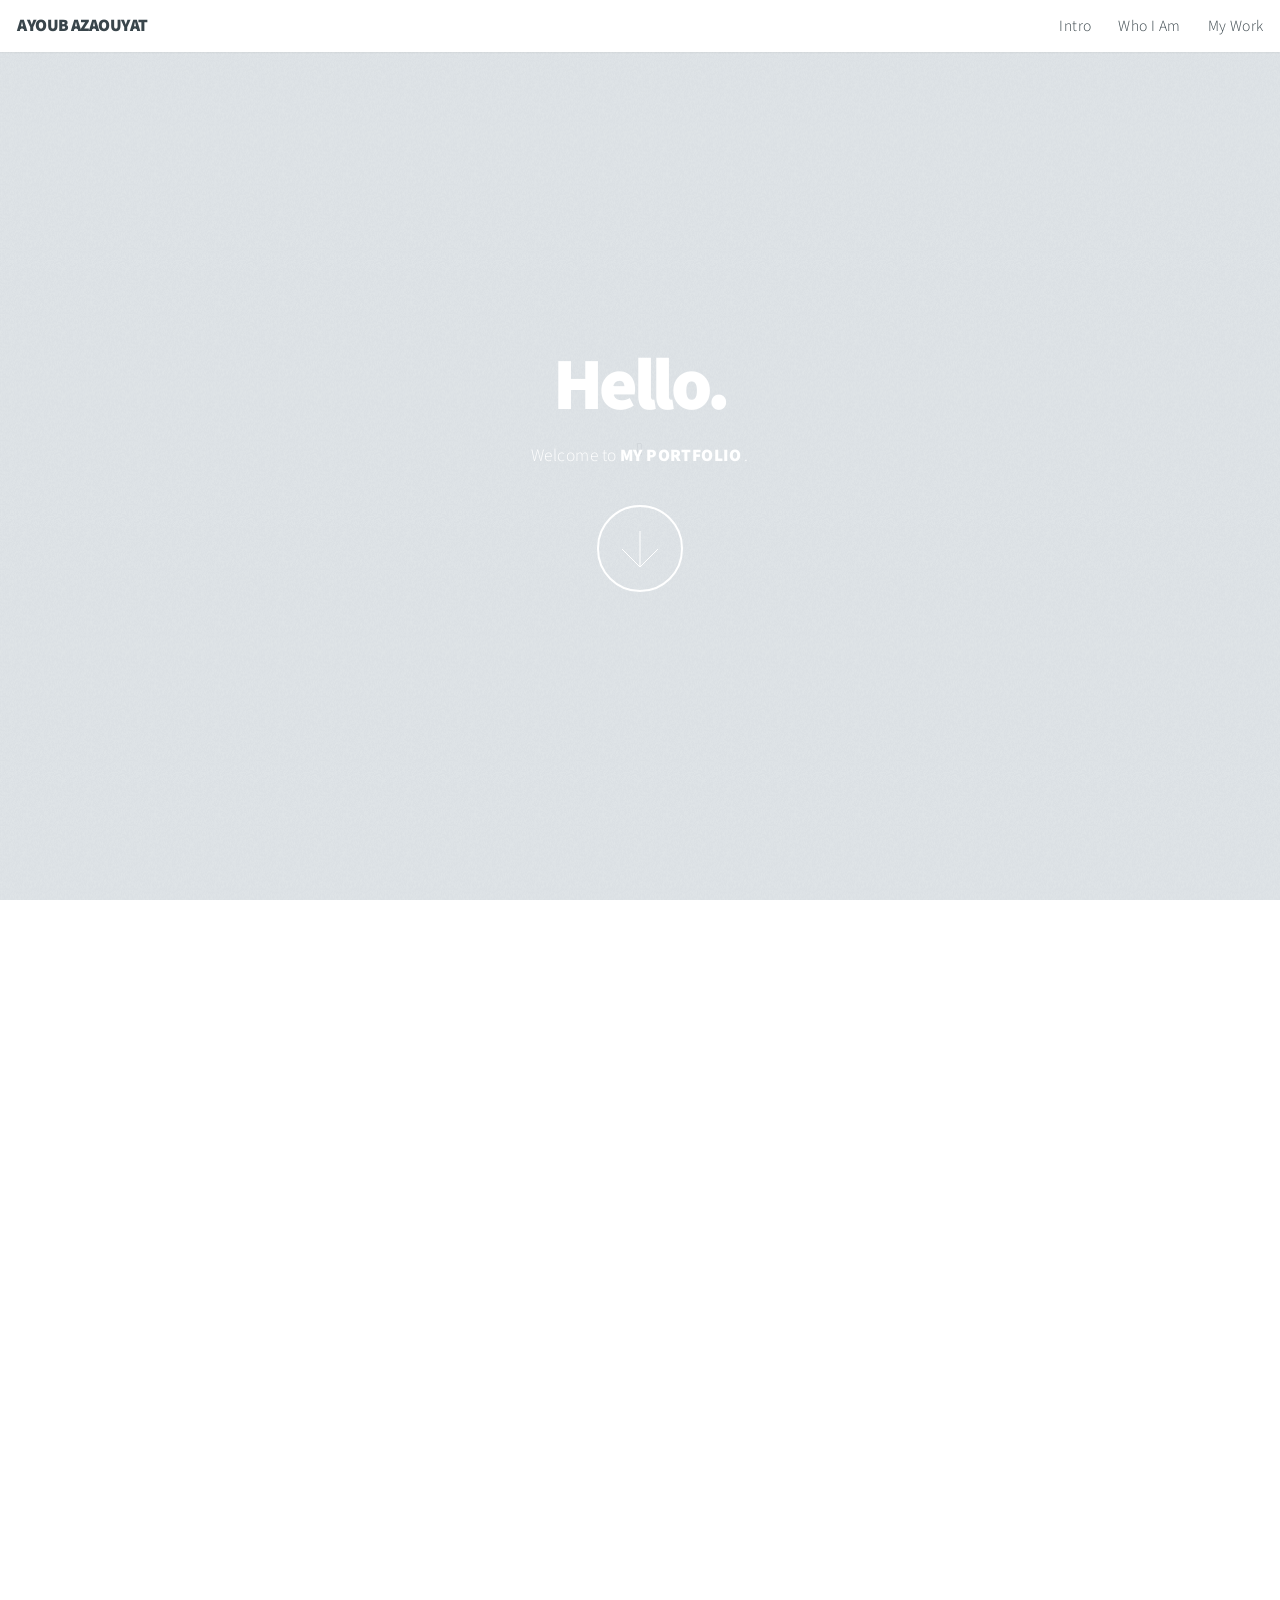
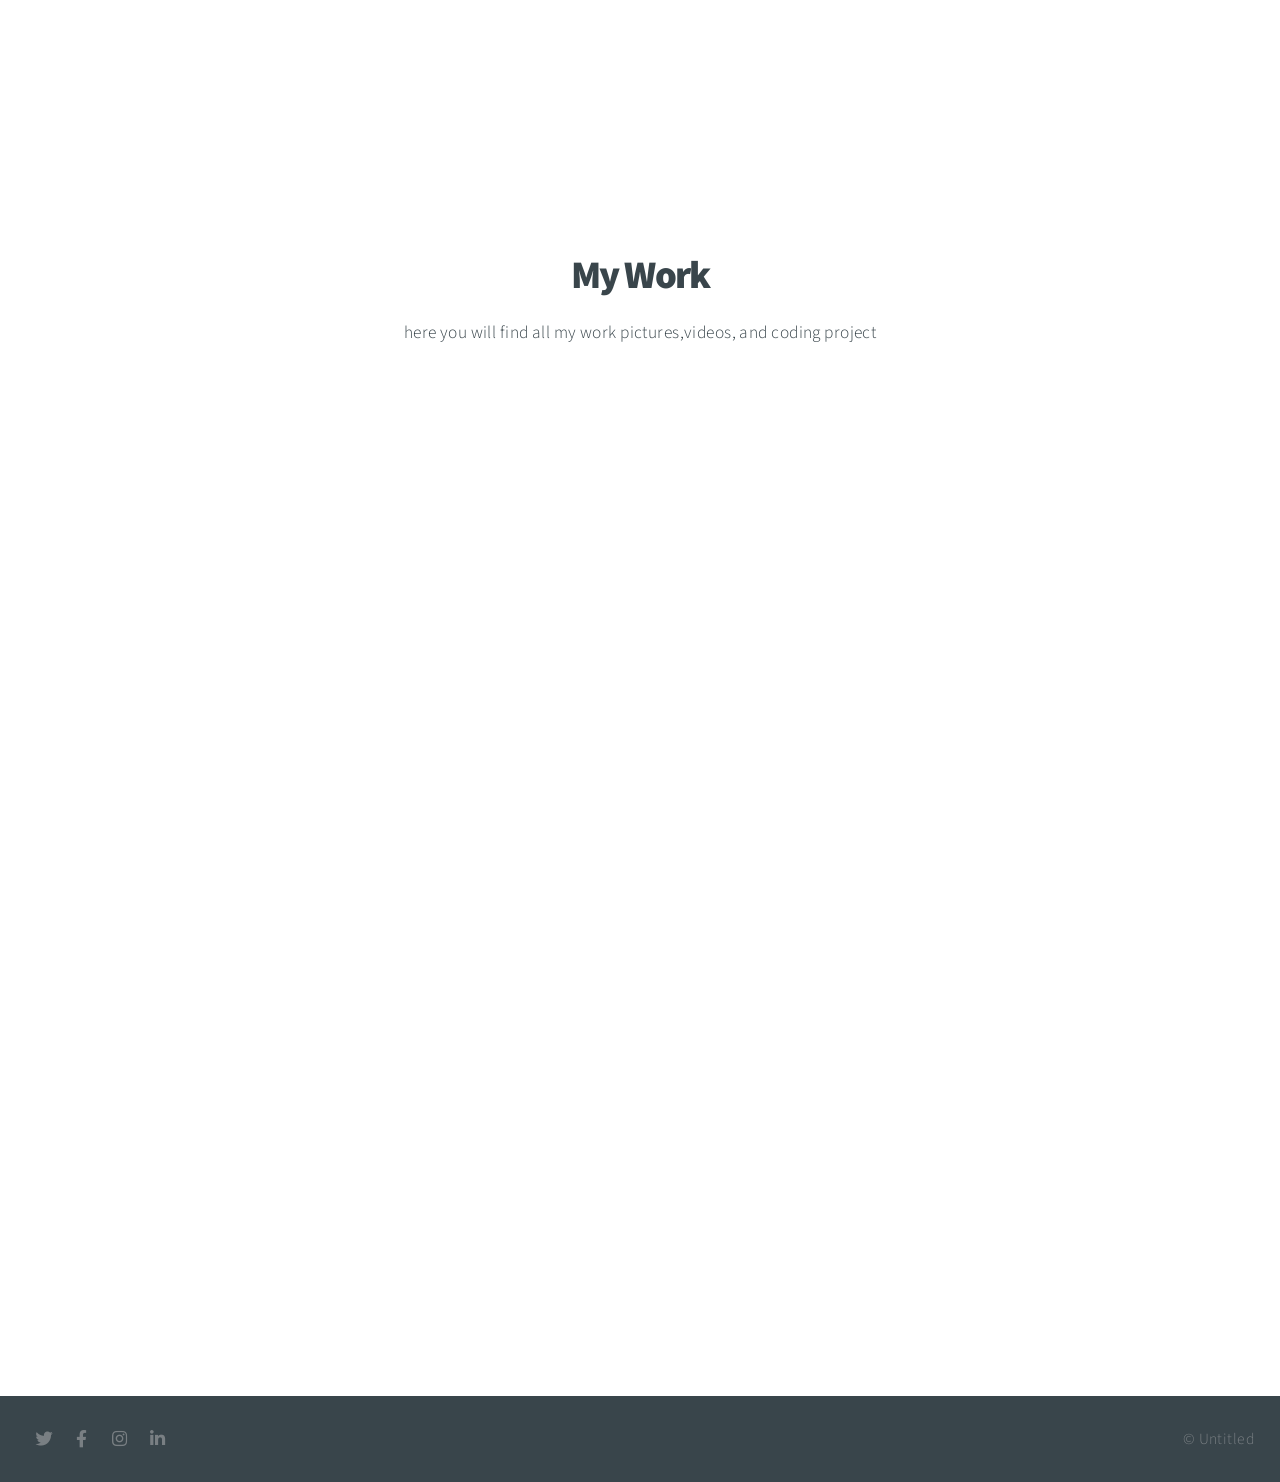
==== index.html @ 5b178b5d "Add files via upload" ====
<!DOCTYPE HTML>
<!--
	Big Picture by HTML5 UP
	html5up.net | @ajlkn
	Free for personal and commercial use under the CCA 3.0 license (html5up.net/license)
-->
<html>
	<head>
		<title>AYOUB AZAOUYAT </title>
		<link rel="shortcut icon" href="images/favicon.ico" />
		<meta charset="utf-8" />
		<meta name="viewport" content="width=device-width, initial-scale=1, user-scalable=no" />
		<link rel="stylesheet" href="assets/css/main.css" />
		<noscript><link rel="stylesheet" href="assets/css/noscript.css" /></noscript>
	</head>
	<body class="is-preload">

		<!-- Header -->
			<header id="header">
				<h1 class="ismi">AYOUB AZAOUYAT</h1>
				<nav>
					<ul>
						<li><a href="#intro">Intro</a></li>
						<li><a href="#one">Who I Am</a></li>
						<li><a href="#work">My Work</a></li>
					</ul>
				</nav>
			</header>

		<!-- Intro -->
			<section id="intro" class="main style1 dark fullscreen">
				<div class="content">
					<header>
						<h2>Hello.</h2>
					</header>
					<p>Welcome to <strong>MY PORTFOLIO</strong> .</p>
					<footer>
						<a href="#one" class="button style2 down">More</a>
					</footer>
				</div>
			</section>

		<!-- One -->
			<section id="one" class="main style2 right dark fullscreen">
				<div class="content box style2">
					<header>
						<h2>Who I Am</h2>
					</header>
					<p>I am a 19 years old boy based in <span class="charta">Morocco</span> Germany who likes coding, taking photos and making videos.</p>
				</div>
				<a href="#work" class="button style2 down anchored">Next</a>
			</section>

		<!-- Two -->
			<!--<section id="two" class="main style2 left dark fullscreen"> to remake it later
				<div class="content box style2">
					<header>
						<h2>What I Do</h2>
					</header>
					<p>I am an informatics bachlore student .</p>
				</div>
				<a href="#work" class="button style2 down anchored">Next</a>
			</section>

		<!-- Work -->
			<section id="work" class="main style3 primary">
				<div class="content">
					<header>
						<h2>My Work</h2>
						<p>here you will find all my work pictures,videos, and coding project</p>
					</header>

					<!-- Gallery  -->
						<div class="gallery">
							<article class="from-left sura">
								<a href="IMG_0287.jpg" class="image fit"><img src="IMG_0287.jpg" title="Elgezira-Agadir" alt="" /></a>
							</article>
							<article class="from-right sura">
								<a href="IMG_0310.jpg" class="image fit"><img src="IMG_0310.jpg" title="Elgezira-Agadir" alt="" /></a>
							</article>
							<article class="from-left sura">
								<a href="IMG_4068.jpg" class="image fit"><img src="IMG_4068.jpg" title="Tangier" alt="" /></a>
							</article>
							<article class="from-right sura">
								<a href="IMG_4949.jpg" class="image fit"><img src="IMG_4949.jpg" title="Elhoceima" alt="" /></a>
							</article>
							<article class="from-left sura">
								<a href="IMG_5507.jpg" class="image fit"><img src="IMG_5507.jpg" title="Nürnberg" alt="" /></a>
							</article>
							<article class="from-right sura">
								<a href="IMG_5125.jpg" class="image fit"><img src="IMG_5125.jpg" title="Remilat-Tangier" alt="" /></a>
							</article>
							
						</div>

				</div>
			</section>

		<!-- Contact -->
			<!--<section id="contact" class="main style3 secondary">
				<div class="content">
					<header>
						<h2>Say Hello.</h2>
						<p>Lorem ipsum dolor sit amet et sapien sed elementum egestas dolore condimentum.</p>
					</header>
					<div class="box">
						<form method="post" action="contact.php">
							<div class="fields">
								<div class="field half"><input type="text" name="name" placeholder="Name" /></div>
								<div class="field half"><input type="email" name="email" placeholder="Email" /></div>
								<div class="field"><textarea name="message" placeholder="Message" rows="6"></textarea></div>
							</div>
							<ul class="actions special">
								<li><input type="submit" value="Send Message" /></li>
							</ul>
						</form>
					</div>
				</div>
			</section>

		<!-- Footer -->
			<footer id="footer">

				<!-- Icons -->
					<ul class="icons">
						<li><a href="https://twitter.com/AyoubAzaouyat?s=08" target="_blank" class="icon brands fa-twitter"><span class="label">Twitter</span></a></li>
						<li><a href="https://www.facebook.com/profile.php?id=100015156432669" target="_blank" class="icon brands fa-facebook-f"><span class="label">Facebook</span></a></li>
						<li><a href="https://www.instagram.com/mylifeline112" target="_blank" class="icon brands fa-instagram"><span class="label">Instagram</span></a></li>
						<li><a href="https://www.linkedin.com/in/ayoub-azaouyat-14863718b/" target="_blank" class="icon brands fa-linkedin-in"><span class="label">LinkedIn</span></a></li>
					</ul>

				<!-- Menu -->
					<ul class="menu">
						<li>&copy; Untitled</li>
					</ul>

			</footer>

		<!-- Scripts -->
			<script src="assets/js/jquery.min.js"></script>
			<script src="assets/js/jquery.poptrox.min.js"></script>
			<script src="assets/js/jquery.scrolly.min.js"></script>
			<script src="assets/js/jquery.scrollex.min.js"></script>
			<script src="assets/js/browser.min.js"></script>
			<script src="assets/js/breakpoints.min.js"></script>
			<script src="assets/js/util.js"></script>
			<script src="assets/js/main.js"></script>

	</body>
</html>
---- assets/css/main.css ----
@import url("https://fonts.googleapis.com/css?family=Source+Sans+Pro:300,900");
@import url("fontawesome-all.min.css");

/*
	Big Picture by HTML5 UP
	html5up.net | @ajlkn
	Free for personal and commercial use under the CCA 3.0 license (html5up.net/license)
*/
.ismi {
	size: 200px;
} 
html, body, div, span, applet, object,
iframe, h1, h2, h3, h4, h5, h6, p, blockquote,
pre, a, abbr, acronym, address, big, cite,
code, del, dfn, em, img, ins, kbd, q, s, samp,
small, strike, strong, sub, sup, tt, var, b,
u, i, center, dl, dt, dd, ol, ul, li, fieldset,
form, label, legend, table, caption, tbody,
tfoot, thead, tr, th, td, article, aside,
canvas, details, embed, figure, figcaption,
footer, header, hgroup, menu, nav, output, ruby,
section, summary, time, mark, audio, video {
	margin: 0;
	padding: 0;
	border: 0;
	font-size: 100%;
	font: courier;
	vertical-align: baseline;}

article, aside, details, figcaption, figure,
footer, header, hgroup, menu, nav, section {
	display: block;}

	.image {
		height: 300px; 
		overflow:hidden; 
	  
	}
	  .image img {
		transition: transform .3s ease;
	  }
	  
	  .image:hover img {
		transform: scale(1.1);
	  }


body {
	line-height: 1;
}

ol, ul {
	list-style: none;
}
body {
	-webkit-text-size-adjust: none;
}


}

input::-moz-focus-inner {
	border: 0;
	padding: 0;
}

input, select, textarea {
	-moz-appearance: none;
	-webkit-appearance: none;
	-ms-appearance: none;
	appearance: none;
}

/* Basic */

	@-ms-viewport {
		width: device-width;
	}

	html {
		height: 100%;
	}

	html {
		box-sizing: border-box;
	}

	*, *:before, *:after {
		box-sizing: inherit;
	}

	body {
		background: #ffffff;
		height: 100%;
		min-width: 320px;
	}

		body.is-preload *, body.is-preload *:before, body.is-preload *:after {
			-moz-animation: none !important;
			-webkit-animation: none !important;
			-ms-animation: none !important;
			animation: none !important;
			-moz-transition: none !important;
			-webkit-transition: none !important;
			-ms-transition: none !important;
			transition: none !important;
		}

/* Spinner */

	@-moz-keyframes spinner-rotate {
		0% {
			-moz-transform: scale(1) rotate(0deg);
			-webkit-transform: scale(1) rotate(0deg);
			-ms-transform: scale(1) rotate(0deg);
			transform: scale(1) rotate(0deg);
		}

		100% {
			-moz-transform: scale(1) rotate(360deg);
			-webkit-transform: scale(1) rotate(360deg);
			-ms-transform: scale(1) rotate(360deg);
			transform: scale(1) rotate(360deg);
		}
	}

	@-webkit-keyframes spinner-rotate {
		0% {
			-moz-transform: scale(1) rotate(0deg);
			-webkit-transform: scale(1) rotate(0deg);
			-ms-transform: scale(1) rotate(0deg);
			transform: scale(1) rotate(0deg);
		}

		100% {
			-moz-transform: scale(1) rotate(360deg);
			-webkit-transform: scale(1) rotate(360deg);
			-ms-transform: scale(1) rotate(360deg);
			transform: scale(1) rotate(360deg);
		}
	}

	@-ms-keyframes spinner-rotate {
		0% {
			-moz-transform: scale(1) rotate(0deg);
			-webkit-transform: scale(1) rotate(0deg);
			-ms-transform: scale(1) rotate(0deg);
			transform: scale(1) rotate(0deg);
		}

		100% {
			-moz-transform: scale(1) rotate(360deg);
			-webkit-transform: scale(1) rotate(360deg);
			-ms-transform: scale(1) rotate(360deg);
			transform: scale(1) rotate(360deg);
		}
	}

	@keyframes spinner-rotate {
		0% {
			-moz-transform: scale(1) rotate(0deg);
			-webkit-transform: scale(1) rotate(0deg);
			-ms-transform: scale(1) rotate(0deg);
			transform: scale(1) rotate(0deg);
		}

		100% {
			-moz-transform: scale(1) rotate(360deg);
			-webkit-transform: scale(1) rotate(360deg);
			-ms-transform: scale(1) rotate(360deg);
			transform: scale(1) rotate(360deg);
		}
	}

/* Loader */

	@-moz-keyframes spinner-show {
		0% {
			fcity: 0;
		}

		100% {
			opacity: 1;
		}
	}

	@-webkit-keyframes spinner-show {
		0% {
			opacity: 0;
		}

		100% {
			opacity: 1;
		}
	}

	@-ms-keyframes spinner-show {
		0% {
			opacity: 0;
		}

		100% {
			opacity: 1;
		}
	}

	@keyframes spinner-show {
		0% {
			opacity: 0;
		}

		100% {
			opacity: 1;
		}
	}

	@-moz-keyframes spinner-hide {
		0% {
			-moz-transform: scale(1) rotate(0deg);
			-webkit-transform: scale(1) rotate(0deg);
			-ms-transform: scale(1) rotate(0deg);
			transform: scale(1) rotate(0deg);
			color: #e5e6e7;
			z-index: 100001;
		}

		99% {
			-moz-transform: scale(0.5) rotate(360deg);
			-webkit-transform: scale(0.5) rotate(360deg);
			-ms-transform: scale(0.5) rotate(360deg);
			transform: scale(0.5) rotate(360deg);
			color: #e5e6e7;
			z-index: 100001;
		}

		100% {
			-moz-transform: scale(0.5) rotate(360deg);
			-webkit-transform: scale(0.5) rotate(360deg);
			-ms-transform: scale(0.5) rotate(360deg);
			transform: scale(0.5) rotate(360deg);
			color: #e5e6e7;
			z-index: -1;
		}
	}

	@-webkit-keyframes spinner-hide {
		0% {
			-moz-transform: scale(1) rotate(0deg);
			-webkit-transform: scale(1) rotate(0deg);
			-ms-transform: scale(1) rotate(0deg);
			transform: scale(1) rotate(0deg);
			color: #e5e6e7;
			z-index: 100001;
		}

		99% {
			-moz-transform: scale(0.5) rotate(360deg);
			-webkit-transform: scale(0.5) rotate(360deg);
			-ms-transform: scale(0.5) rotate(360deg);
			transform: scale(0.5) rotate(360deg);
			color: #e5e6e7;
			z-index: 100001;
		}

		100% {
			-moz-transform: scale(0.5) rotate(360deg);
			-webkit-transform: scale(0.5) rotate(360deg);
			-ms-transform: scale(0.5) rotate(360deg);
			transform: scale(0.5) rotate(360deg);
			color: #e5e6e7;
			z-index: -1;
		}
	}

	@-ms-keyframes spinner-hide {
		0% {
			-moz-transform: scale(1) rotate(0deg);
			-webkit-transform: scale(1) rotate(0deg);
			-ms-transform: scale(1) rotate(0deg);
			transform: scale(1) rotate(0deg);
			color: #e5e6e7;
			z-index: 100001;
		}

		99% {
			-moz-transform: scale(0.5) rotate(360deg);
			-webkit-transform: scale(0.5) rotate(360deg);
			-ms-transform: scale(0.5) rotate(360deg);
			transform: scale(0.5) rotate(360deg);
			color: #e5e6e7;
			z-index: 100001;
		}

		100% {
			-moz-transform: scale(0.5) rotate(360deg);
			-webkit-transform: scale(0.5) rotate(360deg);
			-ms-transform: scale(0.5) rotate(360deg);
			transform: scale(0.5) rotate(360deg);
			color: #e5e6e7;
			z-index: -1;
		}
	}

	@keyframes spinner-hide {
		0% {
			-moz-transform: scale(1) rotate(0deg);
			-webkit-transform: scale(1) rotate(0deg);
			-ms-transform: scale(1) rotate(0deg);
			transform: scale(1) rotate(0deg);
			color: #e5e6e7;
			z-index: 100001;
		}

		99% {
			-moz-transform: scale(0.5) rotate(360deg);
			-webkit-transform: scale(0.5) rotate(360deg);
			-ms-transform: scale(0.5) rotate(360deg);
			transform: scale(0.5) rotate(360deg);
			color: #e5e6e7;
			z-index: 100001;
		}

		100% {
			-moz-transform: scale(0.5) rotate(360deg);
			-webkit-transform: scale(0.5) rotate(360deg);
			-ms-transform: scale(0.5) rotate(360deg);
			transform: scale(0.5) rotate(360deg);
			color: #e5e6e7;
			z-index: -1;
		}
	}

	@-moz-keyframes overlay-hide {
		0% {
			opacity: 1;
			z-index: 100000;
		}

		15% {
			opacity: 1;
			z-index: 100000;
		}

		99% {
			opacity: 0;
			z-index: 100000;
		}

		100% {
			opacity: 0;
			z-index: -1;
		}
	}

	@-webkit-keyframes overlay-hide {
		0% {
			opacity: 1;
			z-index: 100000;
		}

		15% {
			opacity: 1;
			z-index: 100000;
		}

		99% {
			opacity: 0;
			z-index: 100000;
		}

		100% {
			opacity: 0;
			z-index: -1;
		}
	}

	@-ms-keyframes overlay-hide {
		0% {
			opacity: 1;
			z-index: 100000;
		}

		15% {
			opacity: 1;
			z-index: 100000;
		}

		99% {
			opacity: 0;
			z-index: 100000;
		}

		100% {
			opacity: 0;
			z-index: -1;
		}
	}

	@keyframes overlay-hide {
		0% {
			opacity: 1;
			z-index: 100000;
		}

		15% {
			opacity: 1;
			z-index: 100000;
		}

		99% {
			opacity: 0;
			z-index: 100000;
		}

		100% {
			opacity: 0;
			z-index: -1;
		}
	}

	body {
		text-decoration: none;
	}

		body:before {
			-moz-animation: spinner-show 1.5s 1 0.25s ease forwards, spinner-hide 0.25s ease-in-out forwards !important;
			-webkit-animation: spinner-show 1.5s 1 0.25s ease forwards, spinner-hide 0.25s ease-in-out forwards !important;
			-ms-animation: spinner-show 1.5s 1 0.25s ease forwards, spinner-hide 0.25s ease-in-out forwards !important;
			animation: spinner-show 1.5s 1 0.25s ease forwards, spinner-hide 0.25s ease-in-out forwards !important;
			-moz-transform-origin: 50% 50%;
			-webkit-transform-origin: 50% 50%;
			-ms-transform-origin: 50% 50%;
			transform-origin: 50% 50%;
			-moz-osx-font-smoothing: grayscale;
			-webkit-font-smoothing: antialiased;
			font-family: FontAwesome;
			font-style: normal;
			font-weight: normal;
			text-transform: none !important;
			color: #e5e6e7;
			content: '\f1ce';
			cursor: default;
			display: block;
			font-size: 2em;
			height: 2em;
			left: 50%;
			line-height: 2em;
			margin: -1em 0 0 -1em;
			opacity: 0;
			position: fixed;
			text-align: center;
			top: 50%;
			width: 2em;
			z-index: -1;
		}

		body:after {
			-moz-animation: overlay-hide 1.5s ease-in forwards !important;
			-webkit-animation: overlay-hide 1.5s ease-in forwards !important;
			-ms-animation: overlay-hide 1.5s ease-in forwards !important;
			animation: overlay-hide 1.5s ease-in forwards !important;
			background: #ffffff;
			content: '';
			display: block;
			height: 100%;
			left: 0;
			opacity: 0;
			position: fixed;
			top: 0;
			width: 100%;
			z-index: -1;
		}

		body.is-preload:before {
			-moz-animation: spinner-show 1.5s 1 0.25s ease forwards, spinner-rotate 0.75s infinite linear !important;
			-webkit-animation: spinner-show 1.5s 1 0.25s ease forwards, spinner-rotate 0.75s infinite linear !important;
			-ms-animation: spinner-show 1.5s 1 0.25s ease forwards, spinner-rotate 0.75s infinite linear !important;
			animation: spinner-show 1.5s 1 0.25s ease forwards, spinner-rotate 0.75s infinite linear !important;
			z-index: 100001;
		}

		body.is-preload:after {
			-moz-animation: none !important;
			-webkit-animation: none !important;
			-ms-animation: none !important;
			animation: none !important;
			opacity: 1;
			z-index: 100000;
		}

	@media (-webkit-min-device-pixel-ratio: 2) {

		body:before {
			line-height: 2.025em;
		}

	}

/* Type */

	body, input, textarea, select {
		font-family: "Source Sans Pro", "sans-serif";
		font-weight: 300;
		font-size: 18pt;
		line-height: 1.75em;
		color: #39454b;
		letter-spacing: 0.025em;
	}

		@media screen and (max-width: 1920px) {

			body, input, textarea, select {
				font-size: 17pt;
			}

		}

		@media screen and (max-width: 1680px) {

			body, input, textarea, select {
				font-size: 15pt;
			}

		}

		@media screen and (max-width: 1280px) {

			body, input, textarea, select {
				font-size: 13pt;
			}

		}

		@media screen and (max-width: 1000px) {

			body, input, textarea, select {
				font-size: 13pt;
			}

		}

		@media screen and (max-width: 736px) {

			body, input, textarea, select {
				font-size: 12pt;
				line-height: 1.5em;
			}

		}

	h1, h2, h3, h4, h5, h6 {
		font-weight: 900;
		color: inherit;
		letter-spacing: -0.0325em;
	}

		h1 a, h2 a, h3 a, h4 a, h5 a, h6 a {
			color: inherit;
			text-decoration: none;
		}

	h2 {
		font-size: 2.25em;
		line-height: 1.25em;
		letter-spacing: -0.05em;
	}

	@media screen and (max-width: 736px) {

		h2 {
			font-size: 1.5em;
		}

	}

	strong, b {
		font-weight: 900;
		color: inherit;
	}

	em, i {
		font-style: italic;
	}

	a {
		-moz-transition: color 0.2s ease-in-out;
		-webkit-transition: color 0.2s ease-in-out;
		-ms-transition: color 0.2s ease-in-out;
		transition: color 0.2s ease-in-out;
		color: #98c593;
	}

	sub {
		position: relative;
		top: 0.5em;
		font-size: 0.8em;
	}

	sup {
		position: relative;
		top: -0.5em;
		font-size: 0.8em;
	}

	hr {
		border: 0;
		border-top: solid 1px #e5e6e7;
	}

	blockquote {
		border-left: solid 0.5em #e5e6e7;
		padding: 1em 0 1em 2em;
		font-style: italic;
	}

	p, ul, ol, dl, table {
		margin-bottom: 1em;
	}

/* Box */

	.box {
		background: #ffffff;
		color: #39454b;
		padding: 2em;
	}

		.box > :last-child {
			margin-bottom: 0;
		}

		.box.style2 {
			padding: 3.5em 2.5em 3.5em 2.5em;
		}

		@media screen and (max-width: 736px) {

			.box {
				padding: 1em;
			}

				.box.style2 {
					padding: 1.5em 1.25em 1.5em 1.25em;
					background-color: rgba(255, 255, 255, 0.9);
				}

		}

/* Button */

	input[type="button"],
	input[type="submit"],
	input[type="reset"],
	.button,
	button {
		-moz-appearance: none;
		-webkit-appearance: none;
		-ms-appearance: none;
		appearance: none;
		-moz-transition: background-color 0.2s ease-in-out;
		-webkit-transition: background-color 0.2s ease-in-out;
		-ms-transition: background-color 0.2s ease-in-out;
		transition: background-color 0.2s ease-in-out;
		background-color: #98c593;
		border: 0;
		border-radius: 3.5em;
		color: #ffffff;
		cursor: pointer;
		display: inline-block;
		height: 3.5em;
		line-height: 3.5em;
		outline: 0;
		padding: 0 2em 0 2em;
		position: relative;
		text-align: center;
		text-decoration: none;
	}

		input[type="button"].down,
		input[type="submit"].down,
		input[type="reset"].down,
		.button.down,
		button.down {
			width: 5em;
			height: 5em;
			line-height: 4.5em;
			padding: 0;
			background-image: url("images/dark-arrow.svg");
			background-position: center center;
			background-repeat: no-repeat;
			text-indent: -10em;
			overflow: hidden;
		}

			input[type="button"].down.anchored,
			input[type="submit"].down.anchored,
			input[type="reset"].down.anchored,
			.button.down.anchored,
			button.down.anchored {
				bottom: 0;
				border-bottom: 0;
				border-radius: 3em 3em 0 0;
				height: 4.5em;
				margin-left: -2.5em;
			}

		input[type="button"].anchored,
		input[type="submit"].anchored,
		input[type="reset"].anchored,
		.button.anchored,
		button.anchored {
			position: absolute;
			left: 50%;
		}

		input[type="button"]:hover,
		input[type="submit"]:hover,
		input[type="reset"]:hover,
		.button:hover,
		button:hover {
			background-color: #a8cea4;
		}

		input[type="button"]:active,
		input[type="submit"]:active,
		input[type="reset"]:active,
		.button:active,
		button:active {
			background-color: #88bc82;
		}

		input[type="button"].style2,
		input[type="submit"].style2,
		input[type="reset"].style2,
		.button.style2,
		button.style2 {
			background-color: transparent;
			border: solid 2px #e5e6e7;
			color: inherit;
		}

			input[type="button"].style2:hover,
			input[type="submit"].style2:hover,
			input[type="reset"].style2:hover,
			.button.style2:hover,
			button.style2:hover {
				background-color: rgba(229, 230, 231, 0.25);
			}

			input[type="button"].style2:active,
			input[type="submit"].style2:active,
			input[type="reset"].style2:active,
			.button.style2:active,
			button.style2:active {
				background-color: rgba(229, 230, 231, 0.375);
			}

			input[type="button"].style2.down,
			input[type="submit"].style2.down,
			input[type="reset"].style2.down,
			.button.style2.down,
			button.style2.down {
				background-image: url("images/arrow.svg");
			}

/* Form */

	form {
		margin: 0 0 2em 0;
	}

		form > :last-child {
			margin-bottom: 0;
		}

		form > .fields {
			display: -moz-flex;
			display: -webkit-flex;
			display: -ms-flex;
			display: flex;
			-moz-flex-wrap: wrap;
			-webkit-flex-wrap: wrap;
			-ms-flex-wrap: wrap;
			flex-wrap: wrap;
			width: calc(100% + 3em);
			margin: -1.5em 0 2em -1.5em;
		}

			form > .fields > .field {
				-moz-flex-grow: 0;
				-webkit-flex-grow: 0;
				-ms-flex-grow: 0;
				flex-grow: 0;
				-moz-flex-shrink: 0;
				-webkit-flex-shrink: 0;
				-ms-flex-shrink: 0;
				flex-shrink: 0;
				padding: 1.5em 0 0 1.5em;
				width: calc(100% - 1.5em);
			}

				form > .fields > .field.half {
					width: calc(50% - 0.75em);
				}

				form > .fields > .field.third {
					width: calc(100%/3 - 0.5em);
				}

				form > .fields > .field.quarter {
					width: calc(25% - 0.375em);
				}

		@media screen and (max-width: 480px) {

			form > .fields {
				width: calc(100% + 2em);
				margin: -1em 0 2em -1em;
			}

				form > .fields > .field {
					padding: 1em 0 0 1em;
					width: calc(100% - 1em);
				}

					form > .fields > .field.half {
						width: calc(100% - 1em);
					}

					form > .fields > .field.third {
						width: calc(100% - 1em);
					}

					form > .fields > .field.quarter {
						width: calc(100% - 1em);
					}

		}

	label {
		display: block;
	}

	input[type="text"],
	input[type="password"],
	input[type="email"],
	input[type="tel"],
	input[type="search"],
	input[type="url"],
	select,
	textarea {
		-moz-appearance: none;
		-webkit-appearance: none;
		-ms-appearance: none;
		appearance: none;
		-moz-transition: border-color 0.2s ease-in-out, color 0.2s ease-in-out;
		-webkit-transition: border-color 0.2s ease-in-out, color 0.2s ease-in-out;
		-ms-transition: border-color 0.2s ease-in-out, color 0.2s ease-in-out;
		transition: border-color 0.2s ease-in-out, color 0.2s ease-in-out;
		color: #39454b;
		display: block;
		width: 100%;
		padding: 0.65em 0.75em;
		background: none;
		border: solid 2px #e5e6e7;
		color: inherit;
		border-radius: 0.5em;
		outline: none;
	}

		input[type="text"]:focus,
		input[type="password"]:focus,
		input[type="email"]:focus,
		input[type="tel"]:focus,
		input[type="search"]:focus,
		input[type="url"]:focus,
		select:focus,
		textarea:focus {
			border-color: #9ac8e9;
		}

	input[type="text"],
	input[type="password"],
	input[type="email"],
	input[type="tel"],
	input[type="search"],
	input[type="url"],
	select {
		line-height: 1.35em;
	}

	textarea {
		min-height: 8em;
	}

	::-moz-focus-inner {
		border: 0;
	}

	::-webkit-input-placeholder {
		opacity: 0.375;
	}

	:-moz-placeholder {
		opacity: 0.375;
	}

	::-moz-placeholder {
		opacity: 0.375;
	}

	:-ms-input-placeholder {
		opacity: 0.375;
	}

/* Icon */

	.icon {
		text-decoration: none;
		position: relative;
		text-decoration: none;
	}

		.icon:before {
			-moz-osx-font-smoothing: grayscale;
			-webkit-font-smoothing: antialiased;
			display: inline-block;
			font-style: normal;
			font-variant: normal;
			text-rendering: auto;
			line-height: 1;
			text-transform: none !important;
			font-family: 'Font Awesome 5 Free';
			font-weight: 400;
		}

		.icon:before {
			line-height: inherit;
		}

		.icon > .label {
			display: none;
		}

		.icon.solid:before {
			font-weight: 900;
		}

		.icon.brands:before {
			font-family: 'Font Awesome 5 Brands';
		}

/* Image */

	.image {
		position: relative;
		display: inline-block;
	}

		.image:before {
			content: '';
			position: absolute;
			left: 0;
			top: 0;
			width: 100%;
			height: 100%;
			background: url("images/overlay.png");
		}

		.image img {
			display: block;
			width: 100%;
		}

		.image.featured {
			display: block;
			width: 100%;
			margin: 0 0 2em 0;
		}

		.image.fit {
			display: block;
			width: 100%;
		}

		.image.left {
			float: left;
			margin: 0 2em 2em 0;
		}

		.image.centered {
			display: block;
			margin: 0 0 2em 0;
		}

			.image.centered img {
				margin: 0 auto;
				width: auto;
			}

/* List */

	ul.default {
		list-style: disc;
		padding-left: 1em;
	}

		ul.default li {
			padding-left: 0.5em;
		}

	ul.menu {
		cursor: default;
	}

		ul.menu li {
			display: inline-block;
			line-height: 1em;
			border-left: solid 1px #e5e6e7;
			padding: 0 0 0 0.5em;
			margin: 0 0 0 0.5em;
		}

			ul.menu li:first-child {
				border-left: 0;
				padding-left: 0;
				margin-left: 0;
			}

	ol.default {
		list-style: decimal;
		padding-left: 1.25em;
	}

		ol.default li {
			padding-left: 0.25em;
		}

/* Actions */

	ul.actions {
		display: -moz-flex;
		display: -webkit-flex;
		display: -ms-flex;
		display: flex;
		cursor: default;
		list-style: none;
		margin-left: -1em;
		padding-left: 0;
	}

		ul.actions li {
			padding: 0 0 0 1em;
			vertical-align: middle;
		}

		ul.actions.special {
			-moz-justify-content: center;
			-webkit-justify-content: center;
			-ms-justify-content: center;
			justify-content: center;
			width: 100%;
			margin-left: 0;
		}

			ul.actions.special li:first-child {
				padding-left: 0;
			}

		ul.actions.stacked {
			-moz-flex-direction: column;
			-webkit-flex-direction: column;
			-ms-flex-direction: column;
			flex-direction: column;
			margin-left: 0;
		}

			ul.actions.stacked li {
				padding: 1.3em 0 0 0;
			}

				ul.actions.stacked li:first-child {
					padding-top: 0;
				}

		ul.actions.fit {
			width: calc(100% + 1em);
		}

			ul.actions.fit li {
				-moz-flex-grow: 1;
				-webkit-flex-grow: 1;
				-ms-flex-grow: 1;
				flex-grow: 1;
				-moz-flex-shrink: 1;
				-webkit-flex-shrink: 1;
				-ms-flex-shrink: 1;
				flex-shrink: 1;
				width: 100%;
			}

				ul.actions.fit li > * {
					width: 100%;
				}

			ul.actions.fit.stacked {
				width: 100%;
			}

		@media screen and (max-width: 480px) {

			ul.actions:not(.fixed) {
				-moz-flex-direction: column;
				-webkit-flex-direction: column;
				-ms-flex-direction: column;
				flex-direction: column;
				margin-left: 0;
				width: 100% !important;
			}

				ul.actions:not(.fixed) li {
					-moz-flex-grow: 1;
					-webkit-flex-grow: 1;
					-ms-flex-grow: 1;
					flex-grow: 1;
					-moz-flex-shrink: 1;
					-webkit-flex-shrink: 1;
					-ms-flex-shrink: 1;
					flex-shrink: 1;
					padding: 1em 0 0 0;
					text-align: center;
					width: 100%;
				}

					ul.actions:not(.fixed) li > * {
						width: 100%;
					}

					ul.actions:not(.fixed) li:first-child {
						padding-top: 0;
					}

					ul.actions:not(.fixed) li input[type="submit"],
					ul.actions:not(.fixed) li input[type="reset"],
					ul.actions:not(.fixed) li input[type="button"],
					ul.actions:not(.fixed) li button,
					ul.actions:not(.fixed) li .button {
						width: 100%;
					}

						ul.actions:not(.fixed) li input[type="submit"].icon:before,
						ul.actions:not(.fixed) li input[type="reset"].icon:before,
						ul.actions:not(.fixed) li input[type="button"].icon:before,
						ul.actions:not(.fixed) li button.icon:before,
						ul.actions:not(.fixed) li .button.icon:before {
							margin-left: -0.5rem;
						}

		}

/* Icons */

	ul.icons {
		cursor: default;
	}

		ul.icons li {
			display: inline-block;
		}

		ul.icons a {
			display: inline-block;
			width: 2em;
			height: 2em;
			line-height: 2em;
			text-align: center;
			border: 0;
		}

/* Sections/Article */

	header {
		margin-bottom: 1em;
	}

		header p {
			display: block;
			margin: 1em 0 0 0;
			padding: 0 0 0.5em 0;
		}

	footer {
		margin-top: 2em;
	}

/* Table */

	table {
		width: 100%;
	}

		table.default {
			width: 100%;
		}

			table.default tbody tr:nth-child(2n+2) {
				background: rgba(229, 230, 231, 0.5);
			}

			table.default td {
				padding: 0.5em 1em 0.5em 1em;
			}

			table.default th {
				text-align: left;
				font-weight: 900;
				padding: 0.5em 1em 0.5em 1em;
			}

			table.default thead {
				background: #39454b;
				color: #ffffff;
			}

			table.default tfoot {
				background: #e5e6e7;
			}

/* Poptrox */

	.poptrox-popup {
		-moz-box-sizing: content-box;
		-webkit-box-sizing: content-box;
		-ms-box-sizing: content-box;
		box-sizing: content-box;
		background: #fff;
		padding-bottom: 3em;
		box-shadow: 0 0.1em 0.15em 0 rgba(0, 0, 0, 0.15);
	}

		.poptrox-popup .loader {
			position: absolute;
			top: 50%;
			left: 50%;
			margin: -1em 0 0 -1em;
			width: 2em;
			height: 2em;
			display: block;
			font-size: 2em;
		}

			.poptrox-popup .loader:before {
				-moz-animation: spinner-rotate 0.75s infinite linear !important;
				-webkit-animation: spinner-rotate 0.75s infinite linear !important;
				-ms-animation: spinner-rotate 0.75s infinite linear !important;
				animation: spinner-rotate 0.75s infinite linear !important;
				-moz-osx-font-smoothing: grayscale;
				-webkit-font-smoothing: antialiased;
				font-family: FontAwesome;
				font-style: normal;
				font-weight: normal;
				text-transform: none !important;
				color: #e5e6e7;
				content: '\f1ce';
				cursor: default;
				display: block;
				height: 2em;
				left: 0;
				line-height: 2em;
				position: absolute;
				text-align: center;
				top: 0;
				width: 2em;
			}

		.poptrox-popup .caption {
			position: absolute;
			bottom: 0;
			left: 0;
			background: #ffffff;
			width: 100%;
			height: 3em;
			line-height: 2.8em;
			text-align: center;
			cursor: default;
			z-index: 1;
			font-size: 0.9em;
		}

		.poptrox-popup .nav-next,
		.poptrox-popup .nav-previous {
			-moz-transition: opacity 0.2s ease-in-out;
			-webkit-transition: opacity 0.2s ease-in-out;
			-ms-transition: opacity 0.2s ease-in-out;
			transition: opacity 0.2s ease-in-out;
			position: absolute;
			top: 0;
			width: 50%;
			height: 100%;
			opacity: 0;
			cursor: pointer;
			background: rgba(0, 0, 0, 0.01);
			-webkit-tap-highlight-color: rgba(255, 255, 255, 0);
		}

		.poptrox-popup .nav-next:before,
		.poptrox-popup .nav-previous:before {
			content: '';
			position: absolute;
			width: 96px;
			height: 64px;
			background: url("images/poptrox-nav.svg");
			top: calc(50% - 1.5em);
			margin: -32px 0 0 0;
		}

		.poptrox-popup:hover .nav-next,
		.poptrox-popup:hover .nav-previous {
			opacity: 0.5;
		}

		.poptrox-popup:hover .nav-next:hover,
		.poptrox-popup:hover .nav-previous:hover {
			opacity: 1.0;
		}

		.poptrox-popup .nav-previous:before {
			-moz-transform: scaleX(-1);
			-webkit-transform: scaleX(-1);
			-ms-transform: scaleX(-1);
			transform: scaleX(-1);
			-ms-filter: "FlipH";
			filter: FlipH;
		}

		.poptrox-popup .nav-next {
			right: 0;
		}

			.poptrox-popup .nav-next:before {
				right: 0;
			}

		.poptrox-popup .nav-previous {
			left: 0;
		}

			.poptrox-popup .nav-previous:before {
				left: 0;
			}

		.poptrox-popup .closer {
			-moz-transition: opacity 0.2s ease-in-out;
			-webkit-transition: opacity 0.2s ease-in-out;
			-ms-transition: opacity 0.2s ease-in-out;
			transition: opacity 0.2s ease-in-out;
			position: absolute;
			top: 0;
			right: 0;
			width: 64px;
			height: 64px;
			text-indent: -9999px;
			z-index: 2;
			opacity: 0;
			-webkit-tap-highlight-color: rgba(255, 255, 255, 0);
		}

			.poptrox-popup .closer:before {
				content: '';
				display: block;
				position: absolute;
				right: 16px;
				top: 16px;
				width: 40px;
				height: 40px;
				border-radius: 100%;
				box-shadow: inset 0 0 0 2px #fff;
				background: url("images/poptrox-closer.svg") center center;
				color: #ffffff !important;
			}

		.poptrox-popup:hover .closer {
			opacity: 0.5;
		}

			.poptrox-popup:hover .closer:hover {
				opacity: 1.0;
			}

		body.is-touch .poptrox-popup .nav-next,
		body.is-touch .poptrox-popup .nav-previous,
		body.is-touch .poptrox-popup .closer {
			opacity: 1.0 !important;
		}

		@media screen and (max-width: 736px) {

			.poptrox-popup .nav-next:before,
			.poptrox-popup .nav-previous:before {
				width: 48px;
				height: 32px;
				background-size: contain;
				margin: -16px 0 0 0;
			}

			.poptrox-popup .closer:before {
				right: 12px;
				top: 12px;
				width: 20px;
				height: 20px;
				box-shadow: inset 0 0 0 1px #fff;
				background-size: contain;
				opacity: 0.65;
			}

		}

/* Gallery */

	.gallery {
		display: -moz-flex;
		display: -webkit-flex;
		display: -ms-flex;
		display: flex;
		-moz-flex-wrap: wrap;
		-webkit-flex-wrap: wrap;
		-ms-flex-wrap: wrap;
		flex-wrap: wrap;
		width: 45em;
		max-width: 100%;
		margin: 0 auto 2em auto;
	}

		.gallery article {
			-moz-transition: -moz-transform 1s ease, opacity 1s ease;
			-webkit-transition: -webkit-transform 1s ease, opacity 1s ease;
			-ms-transition: -ms-transform 1s ease, opacity 1s ease;
			transition: transform 1s ease, opacity 1s ease;
			-moz-transform: translateX(0);
			-webkit-transform: translateX(0);
			-ms-transform: translateX(0);
			transform: translateX(0);
			width: 50%;
			position: relative;
			opacity: 1.0;
		}

			.gallery article .image {
				margin: 0;
				display: block;
			}

			.gallery article:nth-last-child(1n) {
				-moz-transition-delay: 0.05s;
				-webkit-transition-delay: 0.05s;
				-ms-transition-delay: 0.05s;
				transition-delay: 0.05s;
			}

			.gallery article:nth-last-child(2n) {
				-moz-transition-delay: 0.05s;
				-webkit-transition-delay: 0.05s;
				-ms-transition-delay: 0.05s;
				transition-delay: 0.05s;
			}

			.gallery article:nth-last-child(2n) {
				-moz-transition-delay: 0.1s;
				-webkit-transition-delay: 0.1s;
				-ms-transition-delay: 0.1s;
				transition-delay: 0.1s;
			}

			.gallery article:nth-last-child(3n) {
				-moz-transition-delay: 0.1s;
				-webkit-transition-delay: 0.1s;
				-ms-transition-delay: 0.1s;
				transition-delay: 0.1s;
			}

			.gallery article:nth-last-child(3n) {
				-moz-transition-delay: 0.15s;
				-webkit-transition-delay: 0.15s;
				-ms-transition-delay: 0.15s;
				transition-delay: 0.15s;
			}

			.gallery article:nth-last-child(4n) {
				-moz-transition-delay: 0.15s;
				-webkit-transition-delay: 0.15s;
				-ms-transition-delay: 0.15s;
				transition-delay: 0.15s;
			}

			.gallery article:nth-last-child(4n) {
				-moz-transition-delay: 0.2s;
				-webkit-transition-delay: 0.2s;
				-ms-transition-delay: 0.2s;
				transition-delay: 0.2s;
			}

			.gallery article:nth-last-child(5n) {
				-moz-transition-delay: 0.2s;
				-webkit-transition-delay: 0.2s;
				-ms-transition-delay: 0.2s;
				transition-delay: 0.2s;
			}

			.gallery article:nth-last-child(5n) {
				-moz-transition-delay: 0.25s;
				-webkit-transition-delay: 0.25s;
				-ms-transition-delay: 0.25s;
				transition-delay: 0.25s;
			}

			.gallery article:nth-last-child(6n) {
				-moz-transition-delay: 0.25s;
				-webkit-transition-delay: 0.25s;
				-ms-transition-delay: 0.25s;
				transition-delay: 0.25s;
			}

			.gallery article:nth-last-child(6n) {
				-moz-transition-delay: 0.3s;
				-webkit-transition-delay: 0.3s;
				-ms-transition-delay: 0.3s;
				transition-delay: 0.3s;
			}

			.gallery article:nth-last-child(7n) {
				-moz-transition-delay: 0.3s;
				-webkit-transition-delay: 0.3s;
				-ms-transition-delay: 0.3s;
				transition-delay: 0.3s;
			}

			.gallery article:nth-last-child(7n) {
				-moz-transition-delay: 0.35s;
				-webkit-transition-delay: 0.35s;
				-ms-transition-delay: 0.35s;
				transition-delay: 0.35s;
			}

			.gallery article:nth-last-child(8n) {
				-moz-transition-delay: 0.35s;
				-webkit-transition-delay: 0.35s;
				-ms-transition-delay: 0.35s;
				transition-delay: 0.35s;
			}

			.gallery article:nth-last-child(8n) {
				-moz-transition-delay: 0.4s;
				-webkit-transition-delay: 0.4s;
				-ms-transition-delay: 0.4s;
				transition-delay: 0.4s;
			}

			.gallery article:nth-last-child(9n) {
				-moz-transition-delay: 0.4s;
				-webkit-transition-delay: 0.4s;
				-ms-transition-delay: 0.4s;
				transition-delay: 0.4s;
			}

			.gallery article:nth-last-child(9n) {
				-moz-transition-delay: 0.45s;
				-webkit-transition-delay: 0.45s;
				-ms-transition-delay: 0.45s;
				transition-delay: 0.45s;
			}

			.gallery article:nth-last-child(10n) {
				-moz-transition-delay: 0.45s;
				-webkit-transition-delay: 0.45s;
				-ms-transition-delay: 0.45s;
				transition-delay: 0.45s;
			}

			.gallery article:nth-last-child(10n) {
				-moz-transition-delay: 0.5s;
				-webkit-transition-delay: 0.5s;
				-ms-transition-delay: 0.5s;
				transition-delay: 0.5s;
			}

			.gallery article:nth-last-child(11n) {
				-moz-transition-delay: 0.5s;
				-webkit-transition-delay: 0.5s;
				-ms-transition-delay: 0.5s;
				transition-delay: 0.5s;
			}

			.gallery article:nth-last-child(11n) {
				-moz-transition-delay: 0.55s;
				-webkit-transition-delay: 0.55s;
				-ms-transition-delay: 0.55s;
				transition-delay: 0.55s;
			}

			.gallery article:nth-last-child(12n) {
				-moz-transition-delay: 0.55s;
				-webkit-transition-delay: 0.55s;
				-ms-transition-delay: 0.55s;
				transition-delay: 0.55s;
			}

			.gallery article:nth-last-child(12n) {
				-moz-transition-delay: 0.6s;
				-webkit-transition-delay: 0.6s;
				-ms-transition-delay: 0.6s;
				transition-delay: 0.6s;
			}

			.gallery article:nth-last-child(13n) {
				-moz-transition-delay: 0.6s;
				-webkit-transition-delay: 0.6s;
				-ms-transition-delay: 0.6s;
				transition-delay: 0.6s;
			}

			.gallery article:nth-last-child(13n) {
				-moz-transition-delay: 0.65s;
				-webkit-transition-delay: 0.65s;
				-ms-transition-delay: 0.65s;
				transition-delay: 0.65s;
			}

			.gallery article:nth-last-child(14n) {
				-moz-transition-delay: 0.65s;
				-webkit-transition-delay: 0.65s;
				-ms-transition-delay: 0.65s;
				transition-delay: 0.65s;
			}

			.gallery article:nth-last-child(14n) {
				-moz-transition-delay: 0.7s;
				-webkit-transition-delay: 0.7s;
				-ms-transition-delay: 0.7s;
				transition-delay: 0.7s;
			}

			.gallery article:nth-last-child(15n) {
				-moz-transition-delay: 0.7s;
				-webkit-transition-delay: 0.7s;
				-ms-transition-delay: 0.7s;
				transition-delay: 0.7s;
			}

			.gallery article:nth-last-child(15n) {
				-moz-transition-delay: 0.75s;
				-webkit-transition-delay: 0.75s;
				-ms-transition-delay: 0.75s;
				transition-delay: 0.75s;
			}

			.gallery article:nth-last-child(16n) {
				-moz-transition-delay: 0.75s;
				-webkit-transition-delay: 0.75s;
				-ms-transition-delay: 0.75s;
				transition-delay: 0.75s;
			}

			.gallery article:nth-last-child(16n) {
				-moz-transition-delay: 0.8s;
				-webkit-transition-delay: 0.8s;
				-ms-transition-delay: 0.8s;
				transition-delay: 0.8s;
			}

			.gallery article:nth-last-child(17n) {
				-moz-transition-delay: 0.8s;
				-webkit-transition-delay: 0.8s;
				-ms-transition-delay: 0.8s;
				transition-delay: 0.8s;
			}

			.gallery article:nth-last-child(17n) {
				-moz-transition-delay: 0.85s;
				-webkit-transition-delay: 0.85s;
				-ms-transition-delay: 0.85s;
				transition-delay: 0.85s;
			}

			.gallery article:nth-last-child(18n) {
				-moz-transition-delay: 0.85s;
				-webkit-transition-delay: 0.85s;
				-ms-transition-delay: 0.85s;
				transition-delay: 0.85s;
			}

			.gallery article:nth-last-child(18n) {
				-moz-transition-delay: 0.9s;
				-webkit-transition-delay: 0.9s;
				-ms-transition-delay: 0.9s;
				transition-delay: 0.9s;
			}

			.gallery article:nth-last-child(19n) {
				-moz-transition-delay: 0.9s;
				-webkit-transition-delay: 0.9s;
				-ms-transition-delay: 0.9s;
				transition-delay: 0.9s;
			}

			.gallery article:nth-last-child(19n) {
				-moz-transition-delay: 0.95s;
				-webkit-transition-delay: 0.95s;
				-ms-transition-delay: 0.95s;
				transition-delay: 0.95s;
			}

			.gallery article:nth-last-child(20n) {
				-moz-transition-delay: 0.95s;
				-webkit-transition-delay: 0.95s;
				-ms-transition-delay: 0.95s;
				transition-delay: 0.95s;
			}

			.gallery article:nth-last-child(20n) {
				-moz-transition-delay: 1s;
				-webkit-transition-delay: 1s;
				-ms-transition-delay: 1s;
				transition-delay: 1s;
			}

			.gallery article:nth-last-child(21n) {
				-moz-transition-delay: 1s;
				-webkit-transition-delay: 1s;
				-ms-transition-delay: 1s;
				transition-delay: 1s;
			}

			.gallery article:nth-last-child(21n) {
				-moz-transition-delay: 1.05s;
				-webkit-transition-delay: 1.05s;
				-ms-transition-delay: 1.05s;
				transition-delay: 1.05s;
			}

			.gallery article:nth-last-child(22n) {
				-moz-transition-delay: 1.05s;
				-webkit-transition-delay: 1.05s;
				-ms-transition-delay: 1.05s;
				transition-delay: 1.05s;
			}

			.gallery article:nth-last-child(22n) {
				-moz-transition-delay: 1.1s;
				-webkit-transition-delay: 1.1s;
				-ms-transition-delay: 1.1s;
				transition-delay: 1.1s;
			}

			.gallery article:nth-last-child(23n) {
				-moz-transition-delay: 1.1s;
				-webkit-transition-delay: 1.1s;
				-ms-transition-delay: 1.1s;
				transition-delay: 1.1s;
			}

			.gallery article:nth-last-child(23n) {
				-moz-transition-delay: 1.15s;
				-webkit-transition-delay: 1.15s;
				-ms-transition-delay: 1.15s;
				transition-delay: 1.15s;
			}

			.gallery article:nth-last-child(24n) {
				-moz-transition-delay: 1.15s;
				-webkit-transition-delay: 1.15s;
				-ms-transition-delay: 1.15s;
				transition-delay: 1.15s;
			}

		.gallery.inactive article {
			opacity: 0;
		}

			.gallery.inactive article.from-left {
				-moz-transform: translateX(-14em);
				-webkit-transform: translateX(-14em);
				-ms-transform: translateX(-14em);
				transform: translateX(-14em);
			}

			.gallery.inactive article.from-right {
				-moz-transform: translateX(14em);
				-webkit-transform: translateX(14em);
				-ms-transform: translateX(14em);
				transform: translateX(14em);
			}

			.gallery.inactive article.from-top {
				-moz-transform: translateY(-7em);
				-webkit-transform: translateY(-7em);
				-ms-transform: translateY(-7em);
				transform: translateY(-7em);
			}

			.gallery.inactive article.from-bottom {
				-moz-transform: translateY(7em);
				-webkit-transform: translateY(7em);
				-ms-transform: translateY(7em);
				transform: translateY(7em);
			}

		@media screen and (max-width: 480px) {

			.gallery {
				-moz-flex-wrap: nowrap;
				-webkit-flex-wrap: nowrap;
				-ms-flex-wrap: nowrap;
				flex-wrap: nowrap;
				-moz-flex-direction: column;
				-webkit-flex-direction: column;
				-ms-flex-direction: column;
				flex-direction: column;
			}

				.gallery article {
					width: 100%;
				}

		}

/* Header */

	#header {
		position: fixed;
		z-index: 10000;
		left: 0;
		top: 0;
		width: 100%;
		background: rgba(255, 255, 255, 0.95);
		height: 3em;
		line-height: 3em;
		box-shadow: 0 0 0.15em 0 rgba(0, 0, 0, 0.1);
	}

		#header h1 {
			position: absolute;
			left: 1em;
			top: 0;
			height: 3em;
			line-height: 3em;
			cursor: default;
		}

			#header h1 a {
				font-size: 1.25em;
			}

		#header nav {
			position: absolute;
			right: 0.5em;
			top: 0;
			height: 3em;
			line-height: 3em;
		}

			#header nav ul {
				margin: 0;
			}

				#header nav ul li {
					display: inline-block;
					margin-left: 0.5em;
					font-size: 0.9em;
				}

					#header nav ul li a {
						display: block;
						color: inherit;
						text-decoration: none;
						height: 3em;
						line-height: 3em;
						padding: 0 0.5em 0 0.5em;
						outline: 0;
					}

		@media screen and (max-width: 736px) {

			#header {
				height: 2.5em;
				line-height: 2.5em;
			}

				#header h1 {
					text-align: center;
					position: relative;
					left: 0;
					top: 0;
					height: 2.5em;
					line-height: 2.5em;
				}

					#header h1 a {
						font-size: 1em;
					}

				#header nav {
					display: none;
				}

		}

	body {
		padding-top: 3em;
	}

		@media screen and (max-width: 736px) {

			body {
				padding-top: 2.5em;
			}

		}

/* Main */

	.main {
		display: -moz-flex;
		display: -webkit-flex;
		display: -ms-flex;
		display: flex;
		position: relative;
		margin: 0;
		overflow-x: hidden;
	}

		.main > .content {
			width: 45em;
			max-width: calc(100% - 4em);
			margin: 0 auto;
		}

			.main > .content > :last-child {
				margin-bottom: 0;
			}

		.main.fullscreen {
			min-height: 100%;
		}

		.main.style1 {
			-moz-align-items: center;
			-webkit-align-items: center;
			-ms-align-items: center;
			align-items: center;
			-moz-justify-content: center;
			-webkit-justify-content: center;
			-ms-justify-content: center;
			justify-content: center;
			text-align: center;
			padding: 3em 0 3em 0;
		}

			.main.style1 h2 {
				font-size: 4.25em;
				line-height: 1em;
			}

			.main.style1 > .content {
				-moz-transition: opacity 1s ease;
				-webkit-transition: opacity 1s ease;
				-ms-transition: opacity 1s ease;
				transition: opacity 1s ease;
				-moz-transform: translateZ(0);
				-webkit-transform: translateZ(0);
				-ms-transform: translateZ(0);
				transform: translateZ(0);
				opacity: 1.0;
				margin: 0;
			}

			.main.style1.inactive > .content {
				opacity: 0;
			}

		.main.style2 {
			-moz-align-items: center;
			-webkit-align-items: center;
			-ms-align-items: center;
			align-items: center;
			-moz-justify-content: center;
			-webkit-justify-content: center;
			-ms-justify-content: center;
			justify-content: center;
			padding: 3em 0 3em 0;
			overflow: hidden;
		}

			.main.style2 > .content {
				-moz-transition: -moz-transform 1s ease;
				-webkit-transition: -webkit-transform 1s ease;
				-ms-transition: -ms-transform 1s ease;
				transition: transform 1s ease;
				-moz-transform: translateZ(0);
				-webkit-transform: translateZ(0);
				-ms-transform: translateZ(0);
				transform: translateZ(0);
				position: relative;
				width: 35%;
				margin: 0;
			}

			.main.style2.left {
				-moz-justify-content: -moz-flex-start;
				-webkit-justify-content: -webkit-flex-start;
				-ms-justify-content: -ms-flex-start;
				justify-content: flex-start;
			}

			.main.style2.right {
				-moz-justify-content: -moz-flex-end;
				-webkit-justify-content: -webkit-flex-end;
				-ms-justify-content: -ms-flex-end;
				justify-content: flex-end;
			}

			.main.style2.inactive.left > .content {
				-moz-transform: translateX(-100%);
				-webkit-transform: translateX(-100%);
				-ms-transform: translateX(-100%);
				transform: translateX(-100%);
			}

			.main.style2.inactive.right > .content {
				-moz-transform: translateX(100%);
				-webkit-transform: translateX(100%);
				-ms-transform: translateX(100%);
				transform: translateX(100%);
			}

		.main.style3 {
			text-align: center;
			padding: 6em 0 6em 0;
		}

			.main.style3 .content > header {
				margin-bottom: 2em;
			}

			.main.style3.primary {
				background: #ffffff;
			}

			.main.style3.secondary {
				background: #f5f6f7;
			}

		.main.dark {
			color: #ffffff;
		}

			.main.dark a {
				color: inherit;
			}

			.main.dark .button.style2 {
				border-color: #ffffff;
			}

				.main.dark .button.style2:hover {
					background-color: rgba(255, 255, 255, 0.125);
					
				}

				.main.dark .button.style2:active {
					background-color: rgba(255, 255, 255, 0.25);
				}

				.main.dark .button.style2.down {
					background-image: url("images/dark-arrow.svg");
				}

		body.is-touch .main {
			background-attachment: scroll !important;
		}

		@media screen and (max-width: 1920px) {

			.main.style2 .content {
				width: 40%;
			}

		}

		@media screen and (max-width: 1280px) {

			.main.style2 .content {
				width: 50%;
			}

		}

		@media screen and (max-width: 1000px) {

			.main.style2 .content {
				width: 60%;
			}

		}

		@media screen and (max-width: 736px) {

			.main > .content br {
				display: none;
			}

			.main.fullscreen {
				height: auto !important;
			}

			.main.style1 {
				padding: 4em 15px 4em 15px;
			}

				.main.style1 h2 {
					font-size: 3em;
				}

			.main.style2 {
				padding: 6em 15px 6em 15px;
			}

				.main.style2:before, .main.style2:after {
					display: none !important;
				}

				.main.style2 .button.anchored {
					display: none;
				}

				.main.style2 .content {
					width: 100%;
					max-width: 100%;
					text-align: center;
					-moz-transform: none;
					-webkit-transform: none;
					-ms-transform: none;
					transform: none;
				}

			.main.style3 {
				text-align: center;
				padding: 3em 10px 3em 10px;
			}

		}

		@media screen and (max-width: 480px) {

			.main > .content {
				max-width: calc(100% - 1.5em);
			}

		}

/* Footer */

	#footer {
		display: -moz-flex;
		display: -webkit-flex;
		display: -ms-flex;
		display: flex;
		-moz-align-items: center;
		-webkit-align-items: center;
		-ms-align-items: center;
		align-items: center;
		-moz-justify-content: space-between;
		-webkit-justify-content: space-between;
		-ms-justify-content: space-between;
		justify-content: space-between;
		position: relative;
		margin: 0;
		line-height: 1em;
		padding: 1.5em;
		background: #39454b;
		color: rgba(185, 186, 187, 0.5);
		overflow: hidden;
	}

		#footer > * {
			margin-bottom: 0;
		}

		#footer a {
			color: inherit;
		}

			#footer a:hover {
				color: #b9babb;
			}

		#footer ul.menu {
			margin: 0;
		}

			#footer ul.menu li {
				border-left-color: rgba(185, 186, 187, 0.2);
				font-size: 0.9em;
			}

		@media screen and (max-width: 1000px) {

			#footer {
				-moz-flex-direction: column;
				-webkit-flex-direction: column;
				-ms-flex-direction: column;
				flex-direction: column;
				-moz-justify-content: center;
				-webkit-justify-content: center;
				-ms-justify-content: center;
				justify-content: center;
				line-height: 1.5em;
				text-align: center;
				padding: 2em 1em 2em 1em;
			}

				#footer > * {
					margin: 0 0 1em 0;
				}

		}

		@media screen and (max-width: 736px) {

			#footer ul.menu li {
				border-left: none;
				display: block;
				line-height: inherit;
				margin: 0.25em 0 0 0;
				padding: 0.25em 0 0 0;
			}

				#footer ul.menu li:first-child {
					margin-top: 0;
					padding-top: 0;
				}

		}

/* Intro */

	#intro {
		background: url("images/overlay.png"), url("../../images/IMG_3984.JPG"), url("../../images/IMG_3984.JPEG");
		background-size: 256px 256px, cover;
		background-attachment: fixed, fixed;
		background-position: top left, bottom center;
		background-repeat: repeat, no-repeat;
	}

/* One */

	#one {
		background: url("images/overlay.png"), url("../../images/IMG_5502.JPG");
		background-size: 256px 256px, cover;
		background-attachment: fixed, fixed;
		background-position: top left, center center;
	}

/* Two */

	#two {
		background: url("images/overlay.png"), url("../../images/prs1");
		background-size: 256px 256px, cover;
		background-attachment: fixed, fixed;
		background-position: top left, center center;
	}

/* Contact */

	#contact {
		overflow: hidden;
		padding-bottom: 0;
	}

		#contact .box {
			-moz-transition: -moz-transform 1s ease;
			-webkit-transition: -webkit-transform 1s ease;
			-ms-transition: -ms-transform 1s ease;
			transition: transform 1s ease;
			-moz-transform: translateY(0);
			-webkit-transform: translateY(0);
			-ms-transform: translateY(0);
			transform: translateY(0);
			position: relative;
		}

		#contact.inactive .box {
			-moz-transform: translateY(100%);
			-webkit-transform: translateY(100%);
			-ms-transform: translateY(100%);
			transform: translateY(100%);
		}

		@media screen and (max-width: 736px) {

			#contact .box {
				padding: 1.5em 1.5em 2em 1.5em;
			}

		}

		@media screen and (max-width: 480px) {

			#contact .box {
				padding: 1em 1em 2em 1em;
			}

		}
---- assets/css/noscript.css ----
/*
	Big Picture by HTML5 UP
	html5up.net | @ajlkn
	Free for personal and commercial use under the CCA 3.0 license (html5up.net/license)
*/

/* Loader */

	body:before, body:after {
		display: none;
	}
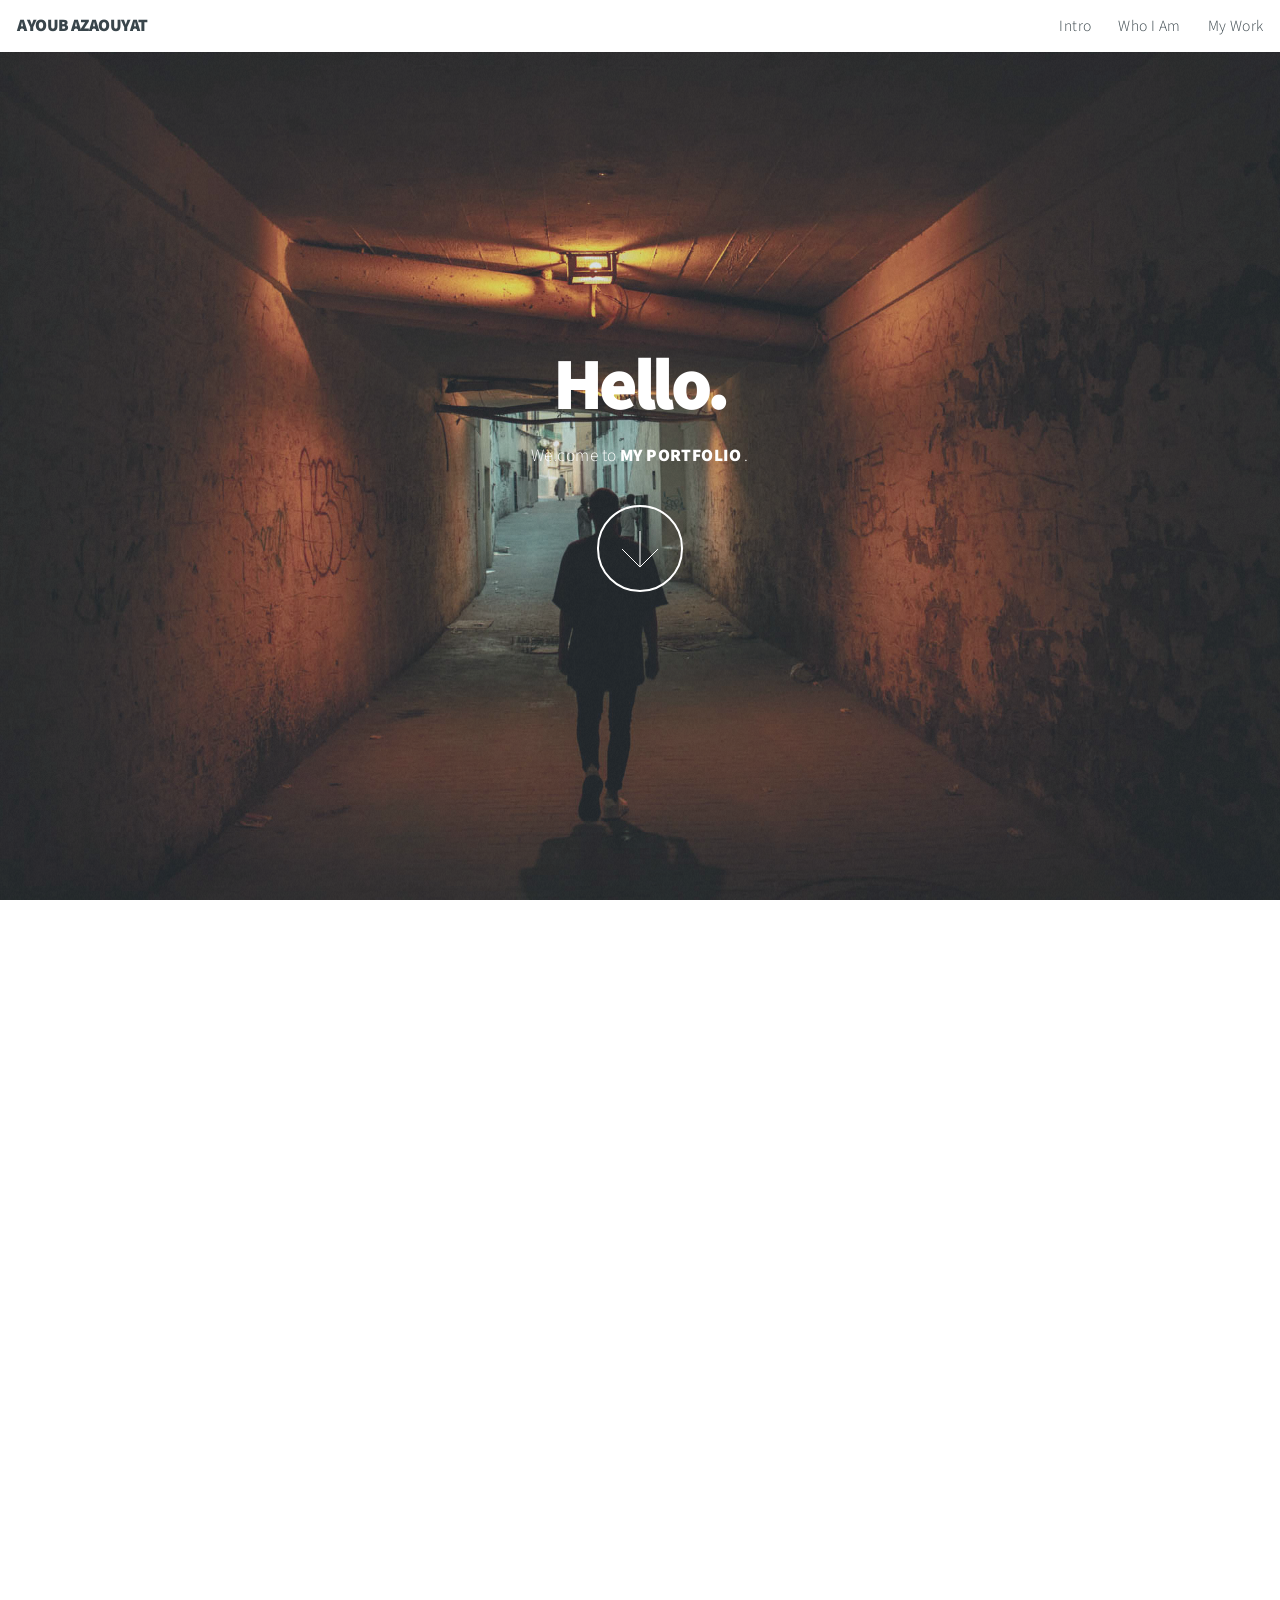
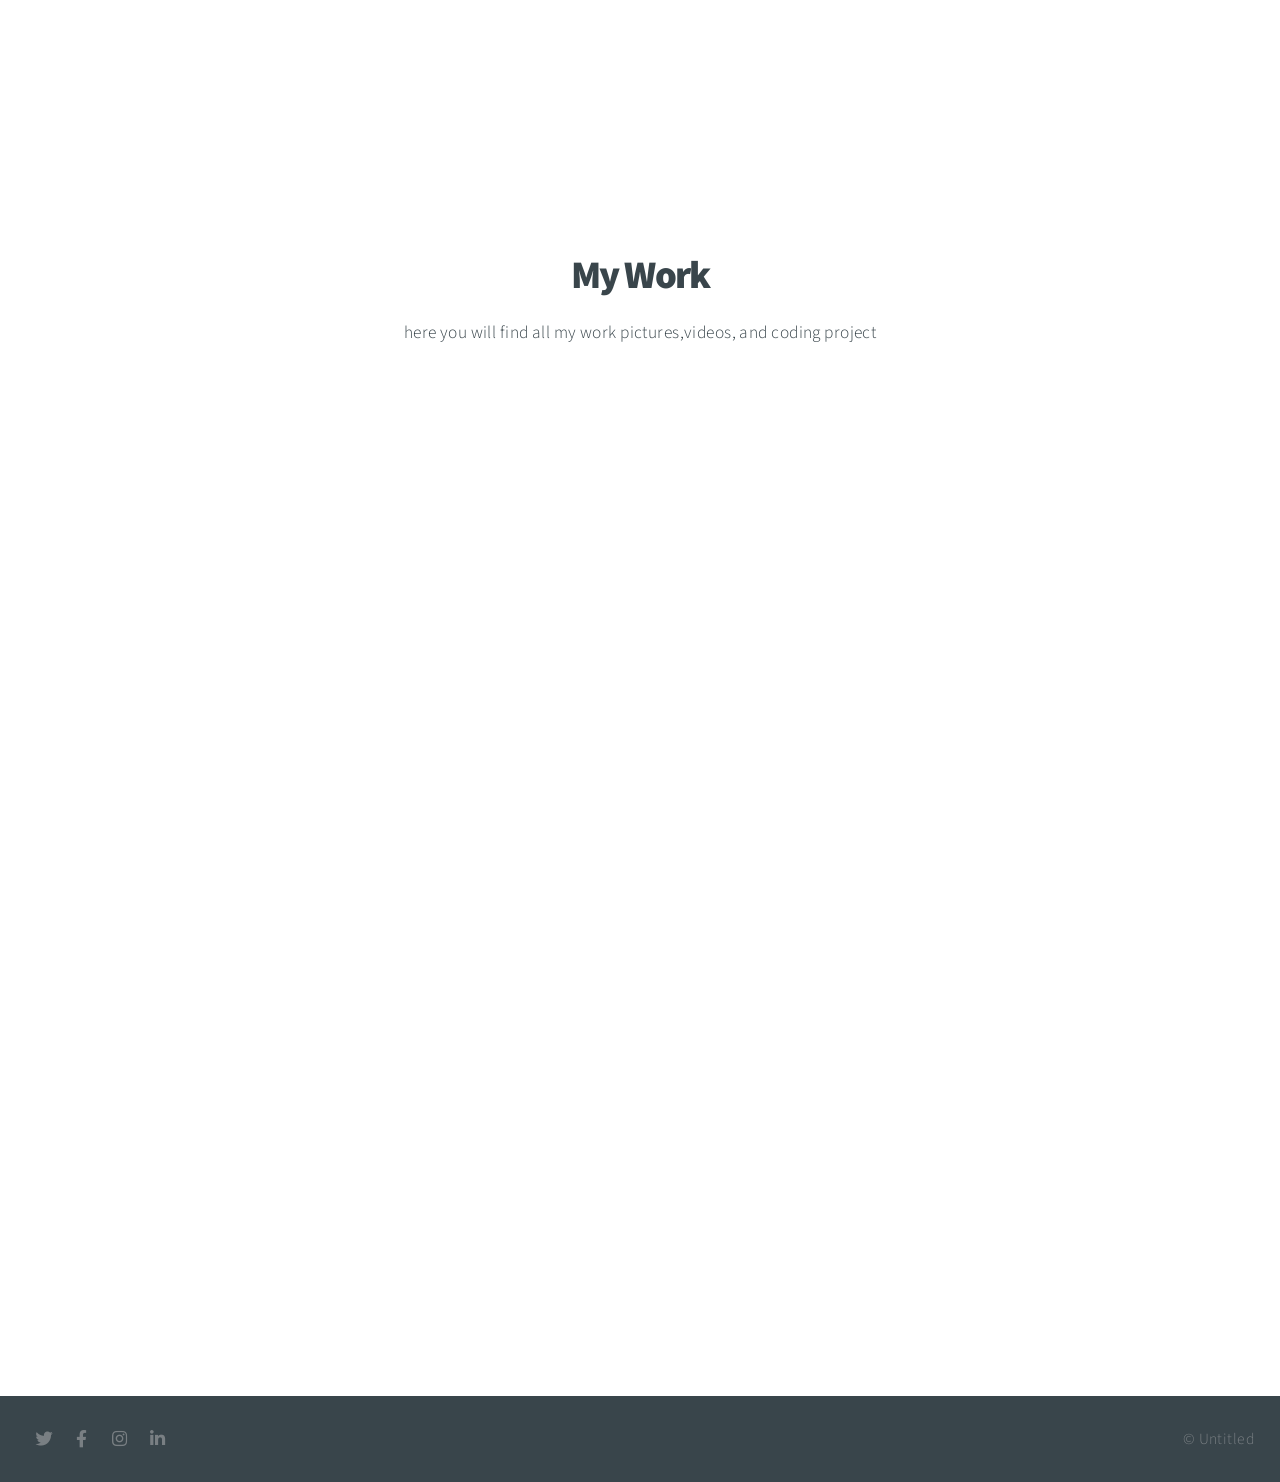
==== commit dfb8391e: "Update index.html" ====
--- a/index.html
+++ b/index.html
@@ -46,7 +46,7 @@
 					<header>
 						<h2>Who I Am</h2>
 					</header>
-					<p>I am a 19 years old boy based in <span class="charta">Morocco</span> Germany who likes coding, taking photos and making videos.</p>
+					<p>I am a 20 years old boy based in <span class="charta">Morocco</span> Germany who likes coding, taking photos and making videos.</p>
 				</div>
 				<a href="#work" class="button style2 down anchored">Next</a>
 			</section>
@@ -147,4 +147,4 @@
 			<script src="assets/js/main.js"></script>
 
 	</body>
-</html>+</html>
--- a/assets/css/main.css
+++ b/assets/css/main.css
@@ -6,6 +6,10 @@
 	html5up.net | @ajlkn
 	Free for personal and commercial use under the CCA 3.0 license (html5up.net/license)
 */
+.charta {
+	text-decoration: line-through;
+}
+
 .ismi {
 	size: 200px;
 } 
@@ -57,7 +61,7 @@
 }
 
 
-}
+
 
 input::-moz-focus-inner {
 	border: 0;
@@ -2244,7 +2248,7 @@
 /* Intro */
 
 	#intro {
-		background: url("images/overlay.png"), url("../../images/IMG_3984.JPG"), url("../../images/IMG_3984.JPEG");
+		background: url("images/overlay.png"), url("../../images/IMG_3984.jpg"), url("../../images/IMG_3984.jpeg");
 		background-size: 256px 256px, cover;
 		background-attachment: fixed, fixed;
 		background-position: top left, bottom center;
@@ -2254,7 +2258,7 @@
 /* One */
 
 	#one {
-		background: url("images/overlay.png"), url("../../images/IMG_5502.JPG");
+		background: url("images/overlay.png"), url("../../images/IMG_5502.jpg");
 		background-size: 256px 256px, cover;
 		background-attachment: fixed, fixed;
 		background-position: top left, center center;
@@ -2310,4 +2314,4 @@
 			}
 
 		}
-		+		
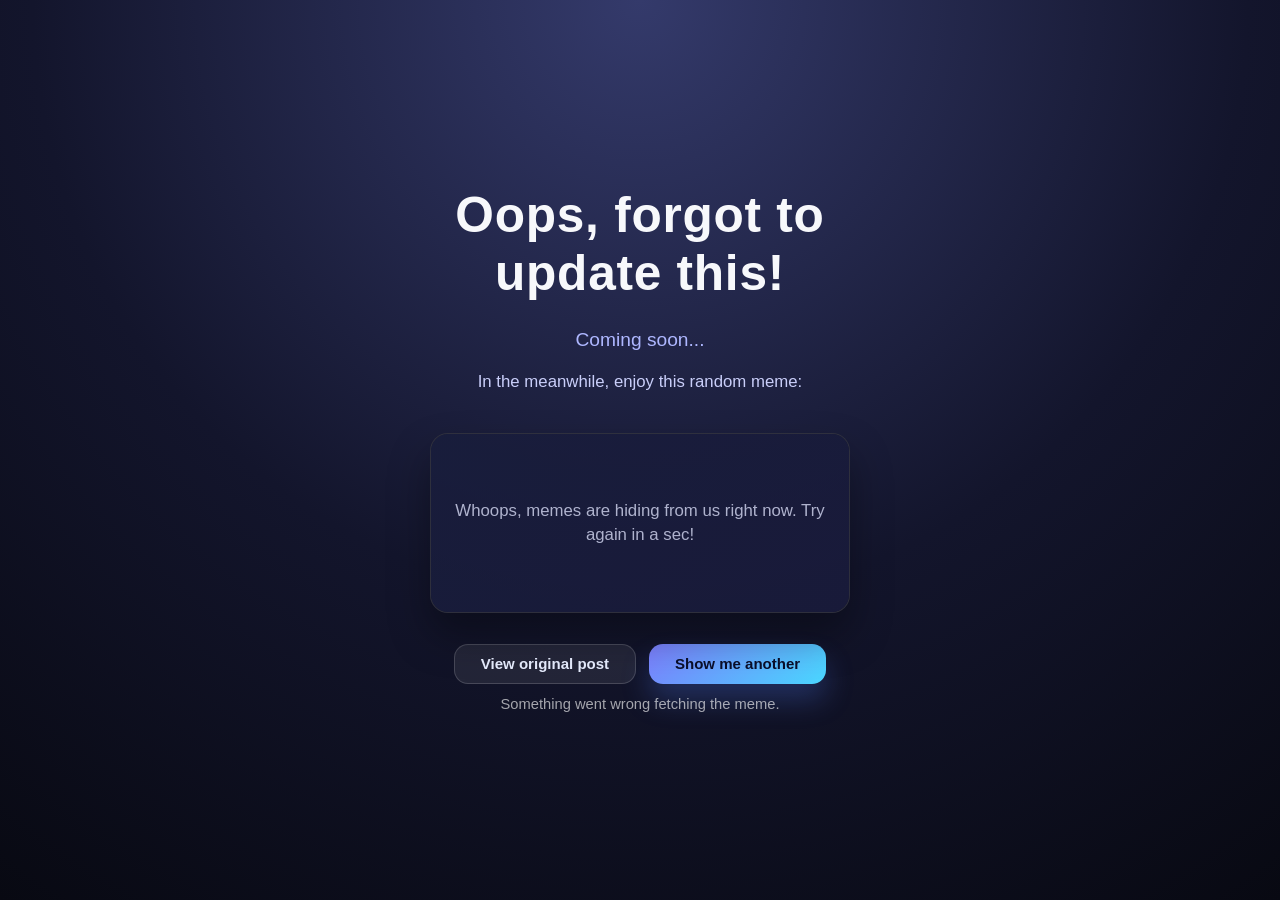
==== commit 0ce511f4: "remember I need to update this" ====
--- a/index.html
+++ b/index.html
@@ -1,150 +1,262 @@
-<!DOCTYPE HTML>
-<!--
-	Big Picture by HTML5 UP
-	html5up.net | @ajlkn
-	Free for personal and commercial use under the CCA 3.0 license (html5up.net/license)
--->
-<html>
-	<head>
-		<title>AYOUB AZAOUYAT </title>
-		<link rel="shortcut icon" href="images/favicon.ico" />
-		<meta charset="utf-8" />
-		<meta name="viewport" content="width=device-width, initial-scale=1, user-scalable=no" />
-		<link rel="stylesheet" href="assets/css/main.css" />
-		<noscript><link rel="stylesheet" href="assets/css/noscript.css" /></noscript>
-	</head>
-	<body class="is-preload">
-
-		<!-- Header -->
-			<header id="header">
-				<h1 class="ismi">AYOUB AZAOUYAT</h1>
-				<nav>
-					<ul>
-						<li><a href="#intro">Intro</a></li>
-						<li><a href="#one">Who I Am</a></li>
-						<li><a href="#work">My Work</a></li>
-					</ul>
-				</nav>
-			</header>
-
-		<!-- Intro -->
-			<section id="intro" class="main style1 dark fullscreen">
-				<div class="content">
-					<header>
-						<h2>Hello.</h2>
-					</header>
-					<p>Welcome to <strong>MY PORTFOLIO</strong> .</p>
-					<footer>
-						<a href="#one" class="button style2 down">More</a>
-					</footer>
-				</div>
-			</section>
-
-		<!-- One -->
-			<section id="one" class="main style2 right dark fullscreen">
-				<div class="content box style2">
-					<header>
-						<h2>Who I Am</h2>
-					</header>
-					<p>I am a 20 years old boy based in <span class="charta">Morocco</span> Germany who likes coding, taking photos and making videos.</p>
-				</div>
-				<a href="#work" class="button style2 down anchored">Next</a>
-			</section>
-
-		<!-- Two -->
-			<!--<section id="two" class="main style2 left dark fullscreen"> to remake it later
-				<div class="content box style2">
-					<header>
-						<h2>What I Do</h2>
-					</header>
-					<p>I am an informatics bachlore student .</p>
-				</div>
-				<a href="#work" class="button style2 down anchored">Next</a>
-			</section>
-
-		<!-- Work -->
-			<section id="work" class="main style3 primary">
-				<div class="content">
-					<header>
-						<h2>My Work</h2>
-						<p>here you will find all my work pictures,videos, and coding project</p>
-					</header>
-
-					<!-- Gallery  -->
-						<div class="gallery">
-							<article class="from-left sura">
-								<a href="IMG_0287.jpg" class="image fit"><img src="IMG_0287.jpg" title="Elgezira-Agadir" alt="" /></a>
-							</article>
-							<article class="from-right sura">
-								<a href="IMG_0310.jpg" class="image fit"><img src="IMG_0310.jpg" title="Elgezira-Agadir" alt="" /></a>
-							</article>
-							<article class="from-left sura">
-								<a href="IMG_4068.jpg" class="image fit"><img src="IMG_4068.jpg" title="Tangier" alt="" /></a>
-							</article>
-							<article class="from-right sura">
-								<a href="IMG_4949.jpg" class="image fit"><img src="IMG_4949.jpg" title="Elhoceima" alt="" /></a>
-							</article>
-							<article class="from-left sura">
-								<a href="IMG_5507.jpg" class="image fit"><img src="IMG_5507.jpg" title="Nürnberg" alt="" /></a>
-							</article>
-							<article class="from-right sura">
-								<a href="IMG_5125.jpg" class="image fit"><img src="IMG_5125.jpg" title="Remilat-Tangier" alt="" /></a>
-							</article>
-							
-						</div>
-
-				</div>
-			</section>
-
-		<!-- Contact -->
-			<!--<section id="contact" class="main style3 secondary">
-				<div class="content">
-					<header>
-						<h2>Say Hello.</h2>
-						<p>Lorem ipsum dolor sit amet et sapien sed elementum egestas dolore condimentum.</p>
-					</header>
-					<div class="box">
-						<form method="post" action="contact.php">
-							<div class="fields">
-								<div class="field half"><input type="text" name="name" placeholder="Name" /></div>
-								<div class="field half"><input type="email" name="email" placeholder="Email" /></div>
-								<div class="field"><textarea name="message" placeholder="Message" rows="6"></textarea></div>
-							</div>
-							<ul class="actions special">
-								<li><input type="submit" value="Send Message" /></li>
-							</ul>
-						</form>
-					</div>
-				</div>
-			</section>
-
-		<!-- Footer -->
-			<footer id="footer">
-
-				<!-- Icons -->
-					<ul class="icons">
-						<li><a href="https://twitter.com/AyoubAzaouyat?s=08" target="_blank" class="icon brands fa-twitter"><span class="label">Twitter</span></a></li>
-						<li><a href="https://www.facebook.com/profile.php?id=100015156432669" target="_blank" class="icon brands fa-facebook-f"><span class="label">Facebook</span></a></li>
-						<li><a href="https://www.instagram.com/mylifeline112" target="_blank" class="icon brands fa-instagram"><span class="label">Instagram</span></a></li>
-						<li><a href="https://www.linkedin.com/in/ayoub-azaouyat-14863718b/" target="_blank" class="icon brands fa-linkedin-in"><span class="label">LinkedIn</span></a></li>
-					</ul>
-
-				<!-- Menu -->
-					<ul class="menu">
-						<li>&copy; Untitled</li>
-					</ul>
-
-			</footer>
-
-		<!-- Scripts -->
-			<script src="assets/js/jquery.min.js"></script>
-			<script src="assets/js/jquery.poptrox.min.js"></script>
-			<script src="assets/js/jquery.scrolly.min.js"></script>
-			<script src="assets/js/jquery.scrollex.min.js"></script>
-			<script src="assets/js/browser.min.js"></script>
-			<script src="assets/js/breakpoints.min.js"></script>
-			<script src="assets/js/util.js"></script>
-			<script src="assets/js/main.js"></script>
-
-	</body>
-</html>
+<!DOCTYPE html>
+<html lang="en">
+<head>
+	<meta charset="utf-8" />
+	<meta name="viewport" content="width=device-width, initial-scale=1" />
+	<title>AYOUB AZAOUYAT </title>
+	<style>
+		:root {
+			color-scheme: dark;
+		}
+
+		*,
+		*::before,
+		*::after {
+			box-sizing: border-box;
+		}
+
+		body {
+			margin: 0;
+			min-height: 100vh;
+			display: flex;
+			align-items: center;
+			justify-content: center;
+			padding: clamp(1.5rem, 6vw, 3.5rem);
+			font-family: "Poppins", "Segoe UI", sans-serif;
+			color: #f7f8fb;
+			background: radial-gradient(circle at top, #343a6b, #13152c 55%, #080912);
+		}
+
+		.wrapper {
+			text-align: center;
+			max-width: 640px;
+			padding: 0 clamp(1rem, 6vw, 3rem);
+		}
+
+		h1 {
+			margin: 0 0 0.75rem;
+			font-size: clamp(1.9rem, 5vw, 3.1rem);
+			letter-spacing: 0.015em;
+		}
+
+		p {
+			margin: 0;
+			font-size: clamp(1rem, 3.4vw, 1.2rem);
+			color: #aeb7ff;
+			line-height: 1.5;
+		}
+
+		.wrapper > * + * {
+			margin-top: clamp(0.75rem, 2.4vw, 1.5rem);
+		}
+
+		.sub {
+			margin-top: 0.9rem;
+			color: #c9cef9;
+			font-size: clamp(0.95rem, 2.8vw, 1.05rem);
+		}
+
+		.meme {
+			margin: clamp(1.8rem, 5vw, 2.4rem) auto 0;
+			display: flex;
+			flex-direction: column;
+			gap: 0.85rem;
+			align-items: center;
+		}
+
+		.meme .frame {
+			position: relative;
+			width: clamp(220px, 68vw, 420px);
+			min-height: 180px;
+			border-radius: 18px;
+			border: 1px solid rgba(255, 255, 255, 0.16);
+			box-shadow: 0 22px 40px rgba(0, 0, 0, 0.35);
+			background: rgba(4, 6, 20, 0.85);
+			overflow: hidden;
+		}
+
+		.meme img {
+			display: block;
+			width: 100%;
+			height: 100%;
+			object-fit: contain;
+			background: #010208;
+		}
+
+		.meme .placeholder {
+			position: absolute;
+			inset: 0;
+			display: flex;
+			align-items: center;
+			justify-content: center;
+			padding: 1.5rem;
+			color: rgba(226, 229, 255, 0.75);
+			font-size: 1.05rem;
+			text-align: center;
+			line-height: 1.4;
+			background: linear-gradient(145deg, rgba(58, 66, 123, 0.35), rgba(37, 38, 80, 0.6));
+		}
+
+		.meme figcaption {
+			margin: 0;
+			font-size: 0.95rem;
+			color: rgba(226, 229, 255, 0.72);
+			max-width: 360px;
+			line-height: 1.45;
+		}
+
+		.meme-actions {
+			margin-top: 1.1rem;
+			display: flex;
+			justify-content: center;
+			gap: 0.85rem;
+			flex-wrap: wrap;
+		}
+
+		.meme-link,
+		.meme-refresh {
+			display: inline-flex;
+			align-items: center;
+			justify-content: center;
+			padding: 0.65rem 1.6rem;
+			border-radius: 14px;
+			font-size: 0.94rem;
+			font-weight: 600;
+			text-decoration: none;
+			cursor: pointer;
+			transition: transform 0.18s ease, box-shadow 0.18s ease, background 0.18s ease;
+			border: none;
+		}
+
+		.meme-link {
+			color: #e7edff;
+			background: rgba(255, 255, 255, 0.08);
+			border: 1px solid rgba(255, 255, 255, 0.16);
+		}
+
+		.meme-refresh {
+			color: #0a0f2b;
+			background: linear-gradient(135deg, #7b7efc, #4ad7ff);
+			box-shadow: 0 16px 28px rgba(82, 130, 255, 0.25);
+		}
+
+		.meme-link:hover,
+		.meme-refresh:hover {
+			transform: translateY(-2px);
+			box-shadow: 0 12px 22px rgba(0, 0, 0, 0.25);
+		}
+
+		.meme-refresh:disabled {
+			opacity: 0.55;
+			cursor: wait;
+			box-shadow: none;
+			transform: none;
+		}
+
+		.status {
+			margin-top: 0.8rem;
+			font-size: 0.92rem;
+			color: rgba(255, 255, 255, 0.62);
+			min-height: 1.2em;
+		}
+
+		@media (max-width: 520px) {
+			.meme figcaption {
+				font-size: 0.92rem;
+			}
+		}
+	</style>
+</head>
+<body>
+		<main class="wrapper">
+			<h1>Oops, forgot to update this!</h1>
+			<p>Coming soon...</p>
+			<p class="sub">In the meanwhile, enjoy this random meme:</p>
+			<figure class="meme" role="group" aria-labelledby="meme-caption status-message">
+				<div class="frame">
+					<img id="meme-image" alt="" hidden />
+					<div class="placeholder" id="meme-placeholder">Fetching fresh internet nonsense...</div>
+				</div>
+				<figcaption id="meme-caption"></figcaption>
+			</figure>
+			<div class="meme-actions">
+				<a id="meme-link" class="meme-link" href="#" target="_blank" rel="noopener noreferrer">View original post</a>
+				<button id="meme-refresh" class="meme-refresh" type="button">Show me another</button>
+			</div>
+			<div class="status" id="status-message"></div>
+		</main>
+		<script>
+			(() => {
+				const apiUrl = "https://meme-api.com/gimme";
+				const image = document.getElementById("meme-image");
+				const caption = document.getElementById("meme-caption");
+				const placeholder = document.getElementById("meme-placeholder");
+				const link = document.getElementById("meme-link");
+				const refreshButton = document.getElementById("meme-refresh");
+				const statusMessage = document.getElementById("status-message");
+
+				async function fetchMeme() {
+					setLoading(true, "Fetching fresh internet nonsense...");
+					try {
+						const response = await fetch(apiUrl, { cache: "no-store" });
+						if (!response.ok) {
+							throw new Error(`Request failed with status ${response.status}`);
+						}
+						const data = await response.json();
+						updateMeme(data);
+					} catch (error) {
+						handleError(error);
+					}
+				}
+
+				function setLoading(isLoading, message = "") {
+					refreshButton.disabled = isLoading;
+					statusMessage.textContent = isLoading ? "Loading a new meme..." : "";
+					placeholder.hidden = !isLoading;
+					image.hidden = isLoading;
+					if (isLoading) {
+						placeholder.textContent = message;
+					} else {
+						placeholder.textContent = "";
+					}
+				}
+
+				function updateMeme(data) {
+					const { url, title, postLink } = data;
+					if (!url || !title) {
+						throw new Error("The meme API returned unexpected data.");
+					}
+					image.onload = () => {
+						setLoading(false);
+					};
+					image.onerror = () => {
+						handleError(new Error("Couldn't load the meme image."));
+					};
+					image.src = url;
+					image.alt = title;
+					caption.textContent = title;
+					link.href = postLink || url;
+					if (image.complete) {
+						image.onload();
+					}
+				}
+
+				function handleError(error) {
+					console.error(error);
+					refreshButton.disabled = false;
+					placeholder.hidden = false;
+					image.hidden = true;
+					placeholder.textContent = "Whoops, memes are hiding from us right now. Try again in a sec!";
+					statusMessage.textContent = "Something went wrong fetching the meme.";
+				}
+
+				refreshButton.addEventListener("click", () => {
+					setLoading(true, "Digging up another meme...");
+					fetchMeme();
+				});
+
+				fetchMeme();
+			})();
+		</script>
+	</body>
+</html>
